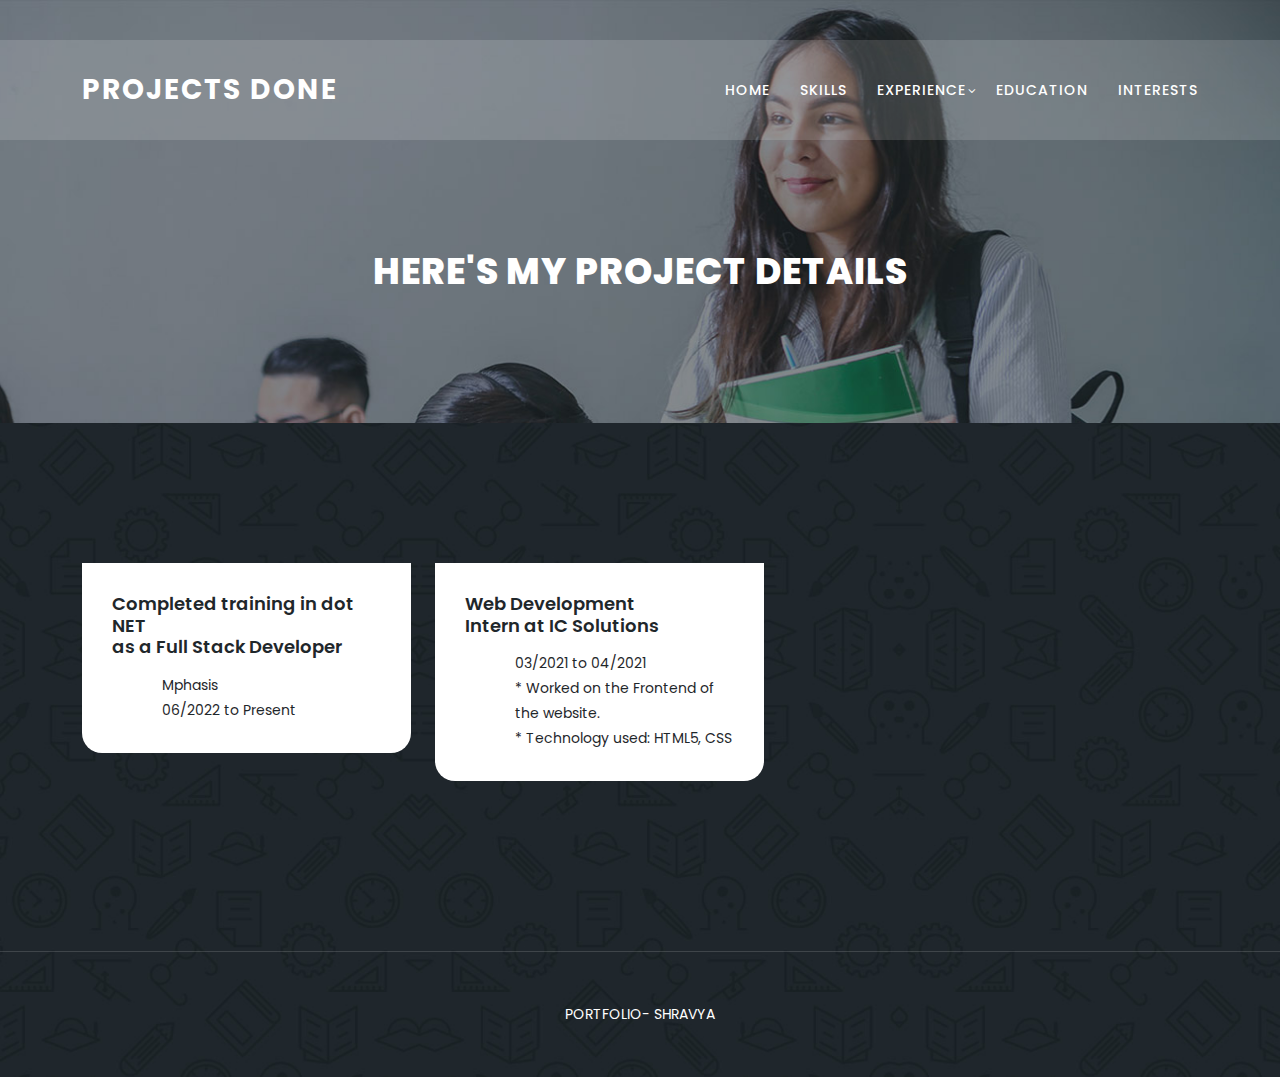
==== meeting-details.html @ 257df7a7 "Add project files." ====
<!DOCTYPE html>
<html lang="en">

  <head>

    <meta charset="utf-8">
    <meta name="viewport" content="width=device-width, initial-scale=1, shrink-to-fit=no">
    <meta name="description" content="">
    <meta name="author" content="Template Mo">
    <link href="https://fonts.googleapis.com/css?family=Poppins:100,200,300,400,500,600,700,800,900" rel="stylesheet">

    <title>Experience - Projects Done</title>

    <!-- Bootstrap core CSS -->
    <link href="vendor/bootstrap/css/bootstrap.min.css" rel="stylesheet">


    <!-- Additional CSS Files -->
    <link rel="stylesheet" href="assets/css/fontawesome.css">
    <link rel="stylesheet" href="assets/css/templatemo-edu-meeting.css">
    <link rel="stylesheet" href="assets/css/owl.css">
    <link rel="stylesheet" href="assets/css/lightbox.css">
<!--

TemplateMo 569 Edu Meeting

https://templatemo.com/tm-569-edu-meeting

-->
  </head>

  <body>



      <!-- Sub Header -->
      <div class="sub-header">
          <div class="container">
              <div class="row">
                  <div class="col-lg-8 col-sm-8">

                  </div>

              </div>
          </div>
      </div>

      <!-- ***** Header Area Start ***** -->
      <header class="header-area header-sticky">
          <div class="container">
              <div class="row">
                  <div class="col-12">
                      <nav class="main-nav">
                          <!-- ***** Logo Start ***** -->
                          <a href="index.html" class="logo">
                              Projects Done
                          </a>
                          <!-- ***** Logo End ***** -->
                          <!-- ***** Menu Start ***** -->
                          <ul class="nav">
                              <li><a href="index.html">Home</a></li>

                              <li><a href="index.html">Skills</a></li>
                              <li class="has-sub">
                                  <a href="javascript:void(0)">Experience</a>
                                  <ul class="sub-menu">
                                      <li><a href="meetings.html">Work Experience</a></li>
                                      <li><a href="meeting-details.html">Projects Done</a></li>
                                  </ul>
                              </li>
                              <li><a href="index.html">Education</a></li>
                              <li><a href="index.html">Interests</a></li>
                          </ul>
                          <a class='menu-trigger'>
                              <span>Menu</span>
                          </a>
                          <!-- ***** Menu End ***** -->
                      </nav>
                  </div>
              </div>
          </div>
      </header>
      <!-- ***** Header Area End ***** -->

      <section class="heading-page header-text" id="top">
          <div class="container">
              <div class="row">
                  <div class="col-lg-12">
                      <h2>Here's my Project Details</h2>
                  </div>
              </div>
          </div>
      </section>


      <section class="meetings-page" id="meetings">
          <div class="container">
              <div class="row">
                  <div class="col-lg-12">
                      <div class="row">

                          <div class="col-lg-12">
                              <div class="row grid">
                                  <div class="col-lg-4 templatemo-item-col all soon">
                                      <div class="meeting-item">

                                          <div class="down-content">
                                              <a href="meeting-details.html"><h4>Completed training in dot NET <br> as a Full Stack Developer</h4></a>
                                              <p>Mphasis </p>
                                              <p> 06/2022 to Present </p>
                                          </div>
                                      </div>
                                  </div>
                                  <div class="col-lg-4 templatemo-item-col all imp">
                                      <div class="meeting-item">

                                          <div class="down-content">
                                              <a href="meeting-details.html"><h4>Web Development <br> Intern at IC Solutions</h4></a>
                                              <p>
                                                  03/2021 to 04/2021 <br>
                                                  * Worked on the Frontend of the website. <br>
                                                  * Technology used: HTML5, CSS
                                              </p>
                                          </div>
                                      </div>
                                  </div>

                              </div>
                          </div>
                      </div>
                  </div>

              </div>
          </div>

          <div class="footer">
              <p>
                  Portfolio- SHRAVYA
              </p>
          </div>
      </section>

      <!-- Scripts -->
      <!-- Bootstrap core JavaScript -->
      <script src="vendor/jquery/jquery.min.js"></script>
      <script src="vendor/bootstrap/js/bootstrap.bundle.min.js"></script>

      <script src="assets/js/isotope.min.js"></script>
      <script src="assets/js/owl-carousel.js"></script>
      <script src="assets/js/lightbox.js"></script>
      <script src="assets/js/tabs.js"></script>
      <script src="assets/js/video.js"></script>
      <script src="assets/js/slick-slider.js"></script>
      <script src="assets/js/custom.js"></script>
      <script>
          //according to loftblog tut
          $('.nav li:first').addClass('active');

          var showSection = function showSection(section, isAnimate) {
              var
                  direction = section.replace(/#/, ''),
                  reqSection = $('.section').filter('[data-section="' + direction + '"]'),
                  reqSectionPos = reqSection.offset().top - 0;

              if (isAnimate) {
                  $('body, html').animate({
                      scrollTop: reqSectionPos
                  },
                      800);
              } else {
                  $('body, html').scrollTop(reqSectionPos);
              }

          };

          var checkSection = function checkSection() {
              $('.section').each(function () {
                  var
                      $this = $(this),
                      topEdge = $this.offset().top - 80,
                      bottomEdge = topEdge + $this.height(),
                      wScroll = $(window).scrollTop();
                  if (topEdge < wScroll && bottomEdge > wScroll) {
                      var
                          currentId = $this.data('section'),
                          reqLink = $('a').filter('[href*=\\#' + currentId + ']');
                      reqLink.closest('li').addClass('active').
                          siblings().removeClass('active');
                  }
              });
          };

          $('.main-menu, .responsive-menu, .scroll-to-section').on('click', 'a', function (e) {
              e.preventDefault();
              showSection($(this).attr('href'), true);
          });

          $(window).scroll(function () {
              checkSection();
          });
      </script>
  </body>


  </body>

</html>
---- assets/css/templatemo-edu-meeting.css ----
/*

TemplateMo 569 Edu Meeting

https://templatemo.com/tm-569-edu-meeting

*/

/* ---------------------------------------------
Table of contents
------------------------------------------------
01. font & reset css
02. reset
03. global styles
04. header
05. banner
06. features
07. testimonials
08. contact
09. footer
10. preloader
11. search
12. portfolio

--------------------------------------------- */
/* 
---------------------------------------------
font & reset css
--------------------------------------------- 
*/
@import url("https://fonts.googleapis.com/css?family=Poppins:100,200,300,400,500,600,700,800,900");
/* 
---------------------------------------------
reset
--------------------------------------------- 
*/
html, body, div, span, applet, object, iframe, h1, h2, h3, h4, h5, h6, p, blockquote, div
pre, a, abbr, acronym, address, big, cite, code, del, dfn, em, font, img, ins, kbd, q,
s, samp, small, strike, strong, sub, sup, tt, var, b, u, i, center, dl, dt, dd, ol, ul, li,
figure, header, nav, section, article, aside, footer, figcaption {
  margin: 0;
  padding: 0;
  border: 0;
  outline: 0;
}

.clearfix:after {
  content: ".";
  display: block;
  clear: both;
  visibility: hidden;
  line-height: 0;
  height: 0;
}

.clearfix {
  display: inline-block;
}

html[xmlns] .clearfix {
  display: block;
}

* html .clearfix {
  height: 1%;
}

ul, li {
  padding: 0;
  margin: 0;
  list-style: none;
}

header, nav, section, article, aside, footer, hgroup {
  display: block;
}

* {
  box-sizing: border-box;
}

html, body {
  font-family: 'Poppins', sans-serif;
  font-weight: 400;
  background-color: #fff;
  font-size: 16px;
  -ms-text-size-adjust: 100%;
  -webkit-font-smoothing: antialiased;
  -moz-osx-font-smoothing: grayscale;
}

a {
  text-decoration: none !important;
  color: #3CF;
}

a:hover {
	color: #FC3;
}

h1, h2, h3, h4, h5, h6 {
  margin-top: 0px;
  margin-bottom: 0px;
}

ul {
  margin-bottom: 0px;
}

p {
  font-size: 14px;
  line-height: 25px;
  color: #2a2a2a;
}

img {
  width: 100%;
  overflow: hidden;
}

/* 
---------------------------------------------
global styles
--------------------------------------------- 
*/
html,
body {
  background: #fff;
  font-family: 'Poppins', sans-serif;
}

::selection {
  background: #f5a425;
  color: #fff;
}

::-moz-selection {
  background: #f5a425;
  color: #fff;
}

@media (max-width: 991px) {
  html, body {
    overflow-x: hidden;
  }
  .mobile-top-fix {
    margin-top: 30px;
    margin-bottom: 0px;
  }
  .mobile-bottom-fix {
    margin-bottom: 30px;
  }
  .mobile-bottom-fix-big {
    margin-bottom: 60px;
  }
}

.main-button-red a {
  font-size: 13px;
  color: #fff;
  background-color: #a12c2f;
  padding: 12px 30px;
  display: inline-block;
  border-radius: 22px;
  font-weight: 500;
  text-transform: uppercase;
  transition: all .3s;
}

.main-button-red a:hover {
  opacity: 0.9;
}

.main-button-yellow a {
  font-size: 13px;
  color: #fff;
  background-color: #f5a425;
  padding: 12px 30px;
  display: inline-block;
  border-radius: 22px;
  font-weight: 500;
  text-transform: uppercase;
  transition: all .3s;
}

.main-button-yellow a:hover {
  opacity: 0.9;
}

.section-heading h2 {
  line-height: 40px;
  margin-top: 0px;
  margin-bottom: 50px; 
  padding-bottom: 20px;
  border-bottom: 1px solid rgba(250,250,250,0.15);
  font-size: 22px;
  font-weight: 700;
  text-transform: uppercase;
  color: #fff;
}


/* 
---------------------------------------------
header
--------------------------------------------- 
*/

.sub-header {
  background-color: #1f272b;
  position: relative;
  z-index: 1111;
}

.sub-header .left-content p {
  color: #fff;
  padding: 8px 0px;
  font-size: 13px;
}

.sub-header .right-icons {
  text-align: right;
  padding: 8px 0px;
}

.sub-header .right-icons ul li {
  display: inline-block;
  margin-left: 15px;
}

.sub-header .right-icons ul li a {
  color: #fff;
  font-size: 14px;
  transition: all .3s;
}

.sub-header .right-icons ul li a:hover {
  color: #f5a425;
}

.sub-header .left-content p em {
   font-style: normal;
   color: #f5a425;
}

.background-header {
  background-color: #fff!important;
  height: 80px!important;
  position: fixed!important;
  top: 0!important;
  left: 0;
  right: 0;
  box-shadow: 0px 0px 10px rgba(0,0,0,0.15)!important;
}

.background-header .main-nav .nav li a {
  color: #1e1e1e!important;
}

.background-header .logo,
.background-header .main-nav .nav li a {
  color: #1e1e1e!important;
}

.background-header .main-nav .nav li:hover a {
  color: #fb5849!important;
}

.background-header .nav li a.active {
  color: #fb5849!important;
}

.header-area {
  background-color: rgba(250,250,250,0.15);
  position: absolute;
  top: 40px;
  left: 0;
  right: 0;
  z-index: 100;
  -webkit-transition: all .5s ease 0s;
  -moz-transition: all .5s ease 0s;
  -o-transition: all .5s ease 0s;
  transition: all .5s ease 0s;
}

.header-area .main-nav {
  min-height: 80px;
  background: transparent;
}

.header-area .main-nav .logo {
  line-height: 100px;
  color: #fff;
  font-size: 28px;
  font-weight: 700;
  text-transform: uppercase;
  letter-spacing: 2px;
  float: left;
  -webkit-transition: all 0.3s ease 0s;
  -moz-transition: all 0.3s ease 0s;
  -o-transition: all 0.3s ease 0s;
  transition: all 0.3s ease 0s;
}

.background-header .main-nav .logo {
  line-height: 75px;
}

.background-header .nav {
  margin-top: 20px !important;
}

.header-area .main-nav .nav {
  float: right;
  margin-top: 30px;
  margin-right: 0px;
  background-color: transparent;
  -webkit-transition: all 0.3s ease 0s;
  -moz-transition: all 0.3s ease 0s;
  -o-transition: all 0.3s ease 0s;
  transition: all 0.3s ease 0s;
  position: relative;
  z-index: 999;
}

.header-area .main-nav .nav li {
  padding-left: 15px;
  padding-right: 15px;
}

.header-area .main-nav .nav li:last-child {
  padding-right: 0px;
}

.header-area .main-nav .nav li a {
  display: block;
  font-weight: 500;
  font-size: 14px;
  text-transform: uppercase;
  color: #fff;
  -webkit-transition: all 0.3s ease 0s;
  -moz-transition: all 0.3s ease 0s;
  -o-transition: all 0.3s ease 0s;
  transition: all 0.3s ease 0s;
  height: 40px;
  line-height: 40px;
  border: transparent;
  letter-spacing: 1px;
}

.header-area .main-nav .nav li:hover a,
.header-area .main-nav .nav li a.active {
  color: #f5a425!important;
}

.background-header .main-nav .nav li:hover a,
.background-header .main-nav .nav li a.active {
  color: #f5a425!important;
  opacity: 1;
}

.header-area .main-nav .nav li.has-sub {
  position: relative;
  padding-right: 15px;
}

.header-area .main-nav .nav li.has-sub:after {
  font-family: FontAwesome;
  content: "\f107";
  font-size: 12px;
  color: #fff;
  position: absolute;
  right: 5px;
  top: 12px;
}

.background-header .main-nav .nav li.has-sub:after {
  color: #1e1e1e;
}

.header-area .main-nav .nav li.has-sub ul.sub-menu {
  position: absolute;
  width: 200px;
  box-shadow: 0 2px 28px 0 rgba(0, 0, 0, 0.06);
  overflow: hidden;
  top: 40px;
  opacity: 0;
  transition: all .3s;
  transform: translateY(+2em);
  visibility: hidden;
  z-index: -1;
}

.header-area .main-nav .nav li.has-sub ul.sub-menu li {
  margin-left: 0px;
  padding-left: 0px;
  padding-right: 0px;
}

.header-area .main-nav .nav li.has-sub ul.sub-menu li a {
  opacity: 1;
  display: block;
  background: #f7f7f7;
  color: #2a2a2a!important;
  padding-left: 20px;
  height: 40px;
  line-height: 40px;
  -webkit-transition: all 0.3s ease 0s;
  -moz-transition: all 0.3s ease 0s;
  -o-transition: all 0.3s ease 0s;
  transition: all 0.3s ease 0s;
  position: relative;
  font-size: 13px;
  font-weight: 400;
  border-bottom: 1px solid #eee;
}

.header-area .main-nav .nav li.has-sub ul li a:hover {
  background: #fff;
  color: #f5a425!important;
  padding-left: 25px;
}

.header-area .main-nav .nav li.has-sub ul li a:hover:before {
  width: 3px;
}

.header-area .main-nav .nav li.has-sub:hover ul.sub-menu {
  visibility: visible;
  opacity: 1;
  z-index: 1;
  transform: translateY(0%);
  transition-delay: 0s, 0s, 0.3s;
}

.header-area .main-nav .menu-trigger {
  cursor: pointer;
  display: block;
  position: absolute;
  top: 33px;
  width: 32px;
  height: 40px;
  text-indent: -9999em;
  z-index: 99;
  right: 40px;
  display: none;
}

.background-header .main-nav .menu-trigger {
  top: 23px;
}

.header-area .main-nav .menu-trigger span,
.header-area .main-nav .menu-trigger span:before,
.header-area .main-nav .menu-trigger span:after {
  -moz-transition: all 0.4s;
  -o-transition: all 0.4s;
  -webkit-transition: all 0.4s;
  transition: all 0.4s;
  background-color: #1e1e1e;
  display: block;
  position: absolute;
  width: 30px;
  height: 2px;
  left: 0;
}

.background-header .main-nav .menu-trigger span,
.background-header .main-nav .menu-trigger span:before,
.background-header .main-nav .menu-trigger span:after {
  background-color: #1e1e1e;
}

.header-area .main-nav .menu-trigger span:before,
.header-area .main-nav .menu-trigger span:after {
  -moz-transition: all 0.4s;
  -o-transition: all 0.4s;
  -webkit-transition: all 0.4s;
  transition: all 0.4s;
  background-color: #1e1e1e;
  display: block;
  position: absolute;
  width: 30px;
  height: 2px;
  left: 0;
  width: 75%;
}

.background-header .main-nav .menu-trigger span:before,
.background-header .main-nav .menu-trigger span:after {
  background-color: #1e1e1e;
}

.header-area .main-nav .menu-trigger span:before,
.header-area .main-nav .menu-trigger span:after {
  content: "";
}

.header-area .main-nav .menu-trigger span {
  top: 16px;
}

.header-area .main-nav .menu-trigger span:before {
  -moz-transform-origin: 33% 100%;
  -ms-transform-origin: 33% 100%;
  -webkit-transform-origin: 33% 100%;
  transform-origin: 33% 100%;
  top: -10px;
  z-index: 10;
}

.header-area .main-nav .menu-trigger span:after {
  -moz-transform-origin: 33% 0;
  -ms-transform-origin: 33% 0;
  -webkit-transform-origin: 33% 0;
  transform-origin: 33% 0;
  top: 10px;
}

.header-area .main-nav .menu-trigger.active span,
.header-area .main-nav .menu-trigger.active span:before,
.header-area .main-nav .menu-trigger.active span:after {
  background-color: transparent;
  width: 100%;
}

.header-area .main-nav .menu-trigger.active span:before {
  -moz-transform: translateY(6px) translateX(1px) rotate(45deg);
  -ms-transform: translateY(6px) translateX(1px) rotate(45deg);
  -webkit-transform: translateY(6px) translateX(1px) rotate(45deg);
  transform: translateY(6px) translateX(1px) rotate(45deg);
  background-color: #1e1e1e;
}

.background-header .main-nav .menu-trigger.active span:before {
  background-color: #1e1e1e;
}

.header-area .main-nav .menu-trigger.active span:after {
  -moz-transform: translateY(-6px) translateX(1px) rotate(-45deg);
  -ms-transform: translateY(-6px) translateX(1px) rotate(-45deg);
  -webkit-transform: translateY(-6px) translateX(1px) rotate(-45deg);
  transform: translateY(-6px) translateX(1px) rotate(-45deg);
  background-color: #1e1e1e;
}

.background-header .main-nav .menu-trigger.active span:after {
  background-color: #1e1e1e;
}

.header-area.header-sticky {
  min-height: 80px;
}

.header-area .nav {
  margin-top: 30px;
}

.header-area.header-sticky .nav li a.active {
  color: #f5a425;
}

@media (max-width: 1200px) {
  .header-area .main-nav .nav li {
    padding-left: 7px;
    padding-right: 7px;
  }
  .header-area .main-nav:before {
    display: none;
  }
}

@media (max-width: 767px) {
  .header-area .main-nav .logo {
    color: #1e1e1e;
  }
  .header-area.header-sticky .nav li a:hover,
  .header-area.header-sticky .nav li a.active {
    color: #f5a425!important;
    opacity: 1;
  }
  .header-area.header-sticky .nav li.search-icon a {
    width: 100%;
  }
  .header-area {
    background-color: #f7f7f7;
    padding: 0px 15px;
    height: 100px;
    box-shadow: none;
    text-align: center;
  }
  .header-area .container {
    padding: 0px;
  }
  .header-area .logo {
    margin-left: 30px;
  }
  .header-area .menu-trigger {
    display: block !important;
  }
  .header-area .main-nav {
    overflow: hidden;
  }
  .header-area .main-nav .nav {
    float: none;
    width: 100%;
    display: none;
    -webkit-transition: all 0s ease 0s;
    -moz-transition: all 0s ease 0s;
    -o-transition: all 0s ease 0s;
    transition: all 0s ease 0s;
    margin-left: 0px;
  }
  .header-area .main-nav .nav li:first-child {
    border-top: 1px solid #eee;
  }
  .header-area.header-sticky .nav {
    margin-top: 100px !important;
  }
  .header-area .main-nav .nav li {
    width: 100%;
    background: #fff;
    border-bottom: 1px solid #eee;
    padding-left: 0px !important;
    padding-right: 0px !important;
  }
  .header-area .main-nav .nav li a {
    height: 50px !important;
    line-height: 50px !important;
    padding: 0px !important;
    border: none !important;
    background: #f7f7f7 !important;
    color: #191a20 !important;
  }
  .header-area .main-nav .nav li a:hover {
    background: #eee !important;
    color: #f5a425!important;
  }
  .header-area .main-nav .nav li.has-sub ul.sub-menu {
    position: relative;
    visibility: inherit;
    opacity: 1;
    z-index: 1;
    transform: translateY(0%);
    top: 0px;
    width: 100%;
    box-shadow: none;
    height: 0px;
    transition: all 0s;
  }
  .header-area .main-nav .nav li.submenu ul li a {
    font-size: 12px;
    font-weight: 400;
  }
  .header-area .main-nav .nav li.submenu ul li a:hover:before {
    width: 0px;
  }
  .header-area .main-nav .nav li.has-sub ul.sub-menu {
    height: auto;
  }
  .header-area .main-nav .nav li.has-sub:after {
    color: #3B566E;
    right: 30px;
    font-size: 14px;
    top: 15px;
  }
  .header-area .main-nav .nav li.submenu:hover ul, .header-area .main-nav .nav li.submenu:focus ul {
    height: 0px;
  }
}

@media (min-width: 767px) {
  .header-area .main-nav .nav {
    display: flex !important;
  }
}


/* 
---------------------------------------------
banner
--------------------------------------------- 
*/

.main-banner {
  position: relative;
  max-height: 100%;
  overflow: hidden;
  margin-bottom: -7px;
}

#bg-video {
    min-width: 100%;
    min-height: 100vh;
    max-width: 100%;
    max-height: 100vh;
    object-fit: cover;
    z-index: -1;
}

#bg-video::-webkit-media-controls {
    display: none !important;
}

.video-overlay {
    position: absolute;
    background-color: rgba(31,39,43,0.75);
    top: 0;
    left: 0;
    bottom: 0;
    right: 0;
    width: 100%;
}

.main-banner .caption {
  position: absolute;
  top: 50%;
  transform: translateY(-50%);
}

.main-banner .caption h6 {
  margin-top: 0px;
  font-size: 15px;
  text-transform: uppercase;
  font-weight: 600;
  color: #fff;
  letter-spacing: 1px;
}

.main-banner .caption h2 {
  margin-top: 20px;
  margin-bottom: 20px;
  font-size: 36px;
  text-transform: uppercase;
  font-weight: 800;
  color: #fff;
  letter-spacing: 1px;
}

.main-banner .caption h2 em {
  font-style: normal;
  color: #f5a425;
  font-weight: 900;
}

.main-banner .caption p {
  color: #fff;
  font-size: 14px;
  max-width: 570px;
}

.main-banner .caption .main-button-red {
  margin-top: 30px;
}

@media screen and (max-width: 767px) {

  .main-banner .caption h6 {
    font-weight: 500;
  }

  .main-banner .caption h2 {
    font-size: 36px;
  }

}


/*
---------------------------------------------
services
---------------------------------------------
*/

.services {
  margin-top: -135px;
  position: absolute;
  width: 100%;
}

.services .item {
  background-image: url(../images/service-item-bg.jpg);
  background-repeat: no-repeat;
  background-size: cover;
  background-position: center center;
  border-radius: 20px;
  text-align: center;
  color: #fff;
  padding: 40px;
}

.services .item .icon {
  max-width: 60px;
  margin: 0 auto;
}

.services .item h4 {
  margin-top: 25px;
  margin-bottom: 15px;
  font-size: 18px;
  font-weight: 600;
}

.services .item p {
  color: #fff;
  font-size: 13px;
}

.services .owl-nav {
  display: inline-block !important;
  text-align: center;
  position: absolute;
  width: 100%;
  top: 50%;
  transform: translateY(-25px);
}
    
.services .owl-nav .owl-prev{
  margin-right: 10px;
  outline: none;
  position: absolute;
  left: -80px;
}

.services .owl-nav .owl-prev span,
.services .owl-nav .owl-next span {
  opacity: 0;
}

.services .owl-nav .owl-prev:before {
  display: inline-block;
  font-family: 'FontAwesome';
  color: #1e1e1e;
  font-size: 25px;
  font-weight: 700;
  content: '\f104';
  background-color: #fff;
  width: 50px;
  height: 50px;
  border-radius: 50%;
  line-height: 50px;
}

.services .owl-nav .owl-prev {
  opacity: 1;
  transition: all .5s;
}

.services .owl-nav .owl-prev:hover {
  opacity: 0.9;
}

.services .owl-nav .owl-next {
  opacity: 1;
  transition: all .5s;
}

.services .owl-nav .owl-next:hover {
  opacity: 0.9;
}

.services .owl-nav .owl-next{
  margin-left: 10px;
  outline: none;
  position: absolute;
  right: -85px;
}

.services .owl-nav .owl-next:before {
  display: inline-block;
  font-family: 'FontAwesome';
  color: #1e1e1e;
  font-size: 25px;
  font-weight: 700;
  content: '\f105';
  background-color: #fff;
  width: 50px;
  height: 50px;
  border-radius: 50%;
  line-height: 50px;
}


/*
---------------------------------------------
upcoming meetings
---------------------------------------------
*/

section.upcoming-meetings {
  background-image: url(../images/meetings-bg.jpg);
  background-position: center center;
  background-attachment: fixed;
  background-repeat: no-repeat;
  background-size: cover;
  padding-top: 230px;
  padding-bottom: 110px;
}

section.upcoming-meetings .section-heading {
  text-align: center;
}

section.upcoming-meetings .categories {
  background-color: #fff;
  border-radius: 20px;
  padding: 40px;
  margin-right: 45px;
}

section.upcoming-meetings .categories h4 {
  font-size: 18px;
  font-weight: 600;
  color: #1f272b;
  margin-bottom: 30px;
  padding-bottom: 20px;
  border-bottom: 1px solid #eee;
}

section.upcoming-meetings .categories ul li {
  display: inline-block;
  margin-bottom: 15px;
}

section.upcoming-meetings .categories ul li a {
  font-size: 15px;
  color: #1f272b;
  font-weight: 500;
  transition: all .3s;
}

section.upcoming-meetings .categories ul li a:hover {
  color: #a12c2f;
}

section.upcoming-meetings .categories .main-button-red {
  border-top: 1px solid #eee;
  padding-top: 30px;
  margin-top: 15px;
}

section.upcoming-meetings .categories .main-button-red a {
  width: 100%;
  text-align: center;
}

.meeting-item {
  margin-bottom: 30px;
}

.meeting-item .thumb {
  position: relative;
}

.meeting-item .thumb img {
  border-top-right-radius: 20px;
  border-top-left-radius: 20px;
}

.meeting-item .thumb .price {
  position: absolute;
  left: 20px;
  top: 20px;
}

.meeting-item .thumb .price span {
  font-size: 16px;
  color: #1f272b;
  font-weight: 600;
  background-color: rgba(250,250,250,0.9);
  padding: 7px 12px;
  border-radius: 10px;
}

.meeting-item .down-content {
  background-color: #fff;
  padding: 30px;
  border-bottom-right-radius: 20px;
  border-bottom-left-radius: 20px;
}

.meeting-item .down-content .date {
  float: left;
  text-align: center;
  display: inline-block;
  margin-right: 20px;
}

.meeting-item .down-content .date h6 {
  font-size: 13px;
  text-transform: uppercase;
  font-weight: 600;
  color: #a12c2f;
}

.meeting-item .down-content .date span {
  display: block;
  color: #1f272b;
  font-size: 22px;
  margin-top: 7px;
}

.meeting-item .down-content h4 {
  font-size: 18px;
  color: #1f272b;
  font-weight: 600;
  display: inline-block;
  margin-bottom: 15px;
}

.meeting-item .down-content p {
  margin-left: 50px;
  color: #1f272b;
  font-size: 14px;
}



/*
---------------------------------------------
apply now
---------------------------------------------
*/

section.apply-now {
  background-image: url(../images/apply-bg.jpg);
  background-position: center center;
  background-attachment: fixed;
  background-repeat: no-repeat;
  background-size: cover;
  padding: 140px 0px;
}

section.apply-now .item {
  background-color: rgba(250,250,250,0.15);
  padding: 40px;
  margin-bottom: 30px;
}

section.apply-now .item h3 {
  color: #fff;
  text-transform: uppercase;
  font-size: 24px;
  font-weight: 700;
  margin-bottom: 20px;
}

section.apply-now .item p {
  color: #fff;
  margin-bottom: 20px;
}

.accordions {
  border-radius: 20px;
  padding: 40px;
  background-color: #fff;
  margin-left: 45px;
}
.accordions .accordion {
  border-bottom: 1px solid #eee;
}
.accordions .last-accordion {
  border-bottom: none;
}
.accordion-head {
  padding: 20px;  
  font-size: 18px;
  font-weight: 700;
  color: #1f272b;
  cursor: pointer;
  transition: color 200ms ease-in-out;
  border-bottom: 1px solid #fff;
}
@media screen and (min-width: 768px) {
  .accordion-head {
    padding: 1rem;
    font-size: 1.2rem;
  }
}
.accordion-head .icon {
  float: right;
  transition: transform 200ms ease-in-out;
}
.accordion-head.is-open {
  color: #f5a425;
  border-bottom: none;
}
.accordion-head.is-open .icon {
  transform: rotate(45deg);
}
.accordion-body {
  overflow: hidden;
  height: 0;
  transition: height 300ms ease-in-out;
  border-bottom: 1px solid #fff;
}
.accordion-body > .content {
  padding: 20px;
  padding-top: 0;
}


/* 
---------------------------------------------
courses
--------------------------------------------- 
*/

section.our-courses {
  background-image: url(../images/meetings-bg.jpg);
  background-position: center center;
  background-attachment: fixed;
  background-repeat: no-repeat;
  background-size: cover;
  padding-top: 140px;
  padding-bottom: 130px;
}

.our-courses .item .down-content {
  background-color: #fff;
}

.our-courses .item .down-content h4 {
  padding: 25px;
  font-size: 18px;
  color: #1f272b;
  text-align: center; 
  border-bottom: 1px solid #eee;
}

.our-courses .item .down-content .info {
  padding: 25px;
}

.our-courses .item .down-content .info ul li {
  display: inline-block;
  margin-right: 1px;
}

.our-courses .item .down-content .info ul li i {
  color: #f5a425;
  font-size: 14px;
}



.our-courses .owl-nav {
  text-align: center;
  position: absolute;
  width: 100%;
  top: 50%;
  transform: translateY(-45px);
}


.our-courses .owl-dots .owl-dot {
  transition: all .5s;
  width: 20px;
  height: 7px;
  background-color: #fff;
  margin: 0px 5px;
  border-radius: 50%;
  outline: none;
}

.our-courses .owl-dots .active {
  width: 24px;
  height: 8px;
  border-radius: 4px;
}
    
.our-courses .owl-nav .owl-prev{
  margin-right: 10px;
  outline: none;
  position: absolute;
  left: -80px;
}

.our-courses .owl-nav .owl-prev span,
.our-courses .owl-nav .owl-next span {
  opacity: 0;
}

.our-courses .owl-nav .owl-prev:before {
  display: inline-block;
  font-family: 'FontAwesome';
  color: #1e1e1e;
  font-size: 25px;
  font-weight: 700;
  content: '\f104';
  background-color: #fff;
  width: 50px;
  height: 50px;
  border-radius: 50%;
  line-height: 50px;
}

.our-courses .owl-nav .owl-prev {
  opacity: 1;
  transition: all .5s;
}

.our-courses .owl-nav .owl-prev:hover {
  opacity: 0.9;
}

.our-courses .owl-nav .owl-next {
  opacity: 1;
  transition: all .5s;
}

.our-courses .owl-nav .owl-next:hover {
  opacity: 0.9;
}

.our-courses .owl-nav .owl-next{
  margin-left: 10px;
  outline: none;
  position: absolute;
  right: -85px;
}


/*
---------------------------------------------
our facts
---------------------------------------------
*/

section.our-facts {
  background-image: url(../images/facts-bg.jpg);
  background-position: center center;
  background-attachment: fixed;
  background-repeat: no-repeat;
  background-size: cover;
  padding: 140px 0px 125px 0px;
}

section.our-facts h2 {
  font-size: 38px;
  color: #fff;
  line-height: 50px;
  font-weight: 700;
  letter-spacing: 0.5px;
  margin-bottom: 50px;
}

.count-area-content {
  text-align: center;
  background-color: rgba(250,250,250,0.15);
  border-radius: 20px;
  padding: 25px 30px 35px 30px;
  margin: 15px 0px;
}

.percentage .count-digit:after {
  content: '%';
  margin-left: 3px;
}

.count-digit {
    margin: 5px 0px;
    color: #f5a425;
    font-weight: 700;
    font-size: 36px;
}
.count-title {
    font-size: 18px;
    font-weight: 500;
    color: #fff;
    letter-spacing: 0.5px;
}

.new-students {
  margin-top: 45px;
}

section.our-facts .video {
  text-align: center;
  margin-left: 70px;
  background-image: url(../images/video-item-bg.jpg);
  background-repeat: no-repeat;
  background-position: center center;
  background-size: cover;
  border-radius: 20px;
}

section.our-facts .video img {
  padding: 170px 0px;
  max-width: 56px;
}


/* 
---------------------------------------------
contact us
--------------------------------------------- 
*/

section.contact-us {
  background-image: url(../images/meetings-bg.jpg);
  background-position: center center;
  background-attachment: fixed;
  background-repeat: no-repeat;
  background-size: cover;
  padding: 140px 0px 0px 0px;
}

section.contact-us #contact {
  background-color: #fff;
  border-radius: 20px;
  padding: 40px;
}


section.contact-us #contact h2 {
  text-transform: uppercase;
  color: #fff;
  border-bottom: 1px solid #eee;
  margin-bottom: 40px;
  padding-bottom: 20px;
  font-size: 22px;
  font-weight: 700;
}

section.contact-us #contact input {
  width: 100%;
  height: 40px;
  border-radius: 20px;
  background-color: #f7f7f7;
  outline: none;
  border: none;
  box-shadow: none;
  font-size: 13px;
  font-weight: 500;
  color: #7a7a7a;
  padding: 0px 15px;
  margin-bottom: 30px;
}

section.contact-us #contact textarea {
  width: 100%;
  min-height: 140px;
  max-height: 180px;
  border-radius: 20px;
  background-color: #f7f7f7;
  outline: none;
  border: none;
  box-shadow: none;
  font-size: 13px;
  font-weight: 500;
  color: #7a7a7a;
  padding: 15px;
  margin-bottom: 30px;
}

section.contact-us #contact button {
  font-size: 13px;
  color: #fff;
  background-color: #a12c2f;
  padding: 12px 30px;
  display: inline-block;
  border-radius: 22px;
  font-weight: 500;
  text-transform: uppercase;
  transition: all .3s;
  border: none;
  outline: none;
}

section.contact-us #contact button:hover {
  opacity: 0.9;
}

section.contact-us .right-info {
  background-color: #a12c2f;
  border-radius: 30px;
  padding: 40px;
}

section.contact-us .right-info ul li {
  display: inline-block;
  border-bottom: 1px solid rgba(250,250,250,0.15);
  margin-bottom: 50px;
  padding-bottom: 50px;
}

section.contact-us .right-info ul li:last-child {
  margin-bottom: 0;
  padding-bottom: 0;
  border-bottom: none;
}

section.contact-us .right-info ul li h6 {
  color: #fff;
  font-size: 10px;
  font-weight: 600;
  margin-bottom: 40px;
}

section.contact-us .right-info ul li span {
  display: block;
  font-size: 18px;
  color: #fff;
  font-weight: 700;
}

.footer {
  text-align: center;
  margin-top: 140px;
  border-top: 1px solid rgba(250,250,250,0.15);
  padding: 50px 0px;
}
.footer p {
  text-transform: uppercase;
  font-size: 14px;
  color: #fff;
}

.footer p a {
  color: #f5a425;
}


/*
---------------------------------------------
heading page
---------------------------------------------
*/

section.heading-page {
  background-image: url(../images/heading-bg.jpg);
  background-position: center center;
  background-repeat: no-repeat;
  background-size: cover;
  padding-top: 230px;
  padding-bottom: 110px;
  text-align: center;
}

section.heading-page h6 {
  margin-top: 0px;
  font-size: 15px;
  text-transform: uppercase;
  font-weight: 600;
  color: #fff;
  letter-spacing: 1px;
}

section.heading-page h2 {
  margin-top: 20px;
  margin-bottom: 20px;
  font-size: 36px;
  text-transform: uppercase;
  font-weight: 800;
  color: #fff;
  letter-spacing: 1px;
}


/*
---------------------------------------------
upcoming meetings page
---------------------------------------------
*/

section.meetings-page {
  background-image: url(../images/meetings-page-bg.jpg);
  background-position: center center;
  background-attachment: fixed;
  background-repeat: no-repeat;
  background-size: cover;
  padding-top: 140px;
  padding-bottom: 0px;
}

section.meetings-page .filters {
  text-align: center;
  margin-bottom: 60px;
}

section.meetings-page .filters li {
  font-size: 13px;
  color: #a12c2f;
  background-color: #fff;
  padding: 11px 30px;
  display: inline-block;
  border-radius: 22px;
  font-weight: 600;
  text-transform: uppercase;
  transition: all .3s;
  cursor: pointer;
  margin: 0px 3px;
}

section.meetings-page .filters ul li.active,
section.meetings-page .filters ul li:hover {
  background-color: #a12c2f;
  color: #fff;
}

section.meetings-page .pagination {
  text-align: center;
  width: 100%;
  margin-top: 30px;
  display: inline-block;
}

section.meetings-page .pagination ul li {
  display: inline-block;
}

section.meetings-page .pagination ul li a {
  width: 40px;
  height: 40px;
  background-color: #fff;
  border-radius: 10px;
  color: #1f272b;
  display: inline-block;
  text-align: center;
  line-height: 40px;
  font-weight: 600;
  font-size: 15px;
  transition: all .3s;
}

section.meetings-page .main-button-red {
  text-align: center;
}

section.meetings-page .main-button-red a {
  padding: 12px 60px;
  text-align: center;
  margin-top: 30px;
}

section.meetings-page .pagination ul li.active a,
section.meetings-page .pagination ul li a:hover {
  background-color: #a12c2f;
  color: #fff;
}

.meeting-single-item .thumb {
  position: relative;
}

.meeting-single-item .thumb img {
  border-top-right-radius: 20px;
  border-top-left-radius: 20px;
}

.meeting-single-item .thumb .price {
  position: absolute;
  left: 20px;
  top: 20px;
}

.meeting-single-item .thumb .price span {
  font-size: 16px;
  color: #1f272b;
  font-weight: 600;
  background-color: rgba(250,250,250,0.9);
  padding: 7px 12px;
  border-radius: 10px;
}

.meeting-single-item .down-content {
  background-color: #fff;
  padding: 40px;
  border-bottom-right-radius: 20px;
  border-bottom-left-radius: 20px;
}

.meeting-single-item .thumb .date {
  position: absolute;
  background-color: rgba(250,250,250,0.9);
  width: 80px;
  height: 80px;
  text-align: center;
  padding: 15px 0px;
  border-radius: 10px;
  right: 20px;
  top: 20px;
}

.meeting-single-item .thumb .date h6 {
  font-size: 13px;
  text-transform: uppercase;
  font-weight: 600;
  color: #a12c2f;
}

.meeting-single-item .thumb .date span {
  display: block;
  color: #1f272b;
  font-size: 22px;
  margin-top: 7px;
}

.meeting-single-item .down-content h4 {
  font-size: 22px;
  color: #1f272b;
  font-weight: 600;
  display: inline-block;
  margin-bottom: 15px;
}

.meeting-single-item .down-content h5 {
  font-size: 18px;
  color: #1f272b;
  font-weight: 700;
  display: inline-block;
  margin-bottom: 15px;
}

.meeting-single-item .down-content p {
  color: #1f272b;
  font-size: 14px;
}

.meeting-single-item .down-content p.description {
  margin-top: 40px;
  padding-top: 40px;
  border-top: 1px solid #eee;
  margin-bottom: 40px;
  padding-bottom: 40px;
  border-bottom: 1px solid #eee;
}

.meeting-single-item .down-content .share {
  margin-top: 40px;
  padding-top: 40px;
  border-top: 1px solid #eee;
}

.meeting-single-item .down-content .share h5 {
  float: left;
  margin-right: 10px;
  margin-bottom: 0px;
}

.meeting-single-item .down-content .share ul li {
  display: inline;
}

.meeting-single-item .down-content .share ul li a {
  font-size: 14px;
  color: #1f272b;
  transition: all .3s;
}

.meeting-single-item .down-content .share ul li a:hover {
  color: #f5a425;
}

/* Meeting item column */
.templatemo-item-col {
	width: 31%;
}

@media (max-width: 992px) {
	.templatemo-item-col {
		width: 45%;
	}
}

@media (max-width: 767px) {
	.templatemo-item-col {
		width: 100%;
	}
}

/* 
---------------------------------------------
responsive
--------------------------------------------- 
*/

@media (max-width: 1300px) {
  .services .owl-nav .owl-next{
    right: -30px;
  }
  .services .owl-nav .owl-prev{
    left: -25px;
  }
  .our-courses .owl-nav .owl-next{
    right: -30px;
  }
  .our-courses .owl-nav .owl-prev{
    left: -25px;
  }
}

@media (max-width: 1200px) {
  .services .owl-nav .owl-next{
    right: -70px;
  }
  .services .owl-nav .owl-prev{
    left: -65px;
  }
  .our-courses .owl-nav .owl-next{
    right: -70px;
  }
  .our-courses .owl-nav .owl-prev{
    left: -65px;
  }
}

@media (max-width: 1085px) {
  .services .owl-nav .owl-next{
    right: -30px;
  }
  .services .owl-nav .owl-prev{
    left: -25px;
  }
  .our-courses .owl-nav .owl-next{
    right: -30px;
  }
  .our-courses .owl-nav .owl-prev{
    left: -25px;
  }
}

@media (max-width: 1005px) {
  .services .owl-nav .owl-next{
    display: none;
  }
  .services .owl-nav .owl-prev{
    display: none;
  }
  .our-courses .owl-nav .owl-next{
    display: none;
  }
  .our-courses .owl-nav .owl-prev{
    display: none;
  }
}

@media (max-width: 992px) {

  .main-banner .caption {
    top: 60%;
  }

  .main-banner .caption h2 {
    margin-top: 10px;
    margin-bottom: 10px;
    font-size: 22px;
  }

  .main-banner .caption .main-button-red {
    margin-top: 15px;
  }

  .services {
    margin-top: 60px;
  }

  section.upcoming-meetings {
    padding-top: 400px;
  }

  section.upcoming-meetings .categories {
    margin-right: 0px;
    margin-bottom: 30px;
  }

  .accordions {
    margin-left: 0px;
  }

  .new-students {
    margin-top: 15px;
  }

  section.our-facts .video {
    margin-left: 0px;
    margin-top: 15px;
  }

  section.contact-us #contact {
    margin-bottom: 30px;
  }

}

@media (max-width: 767px) {

  .sub-header .left-content p {
    display: none;
  }

  .sub-header .right-icons {
    text-align: center;
  }

  .main-nav .nav .sub-menu {
    display: none;
  }

  .header-area .main-nav .nav li ul.sub-menu li a {
    color: #1f272b;
  }

}
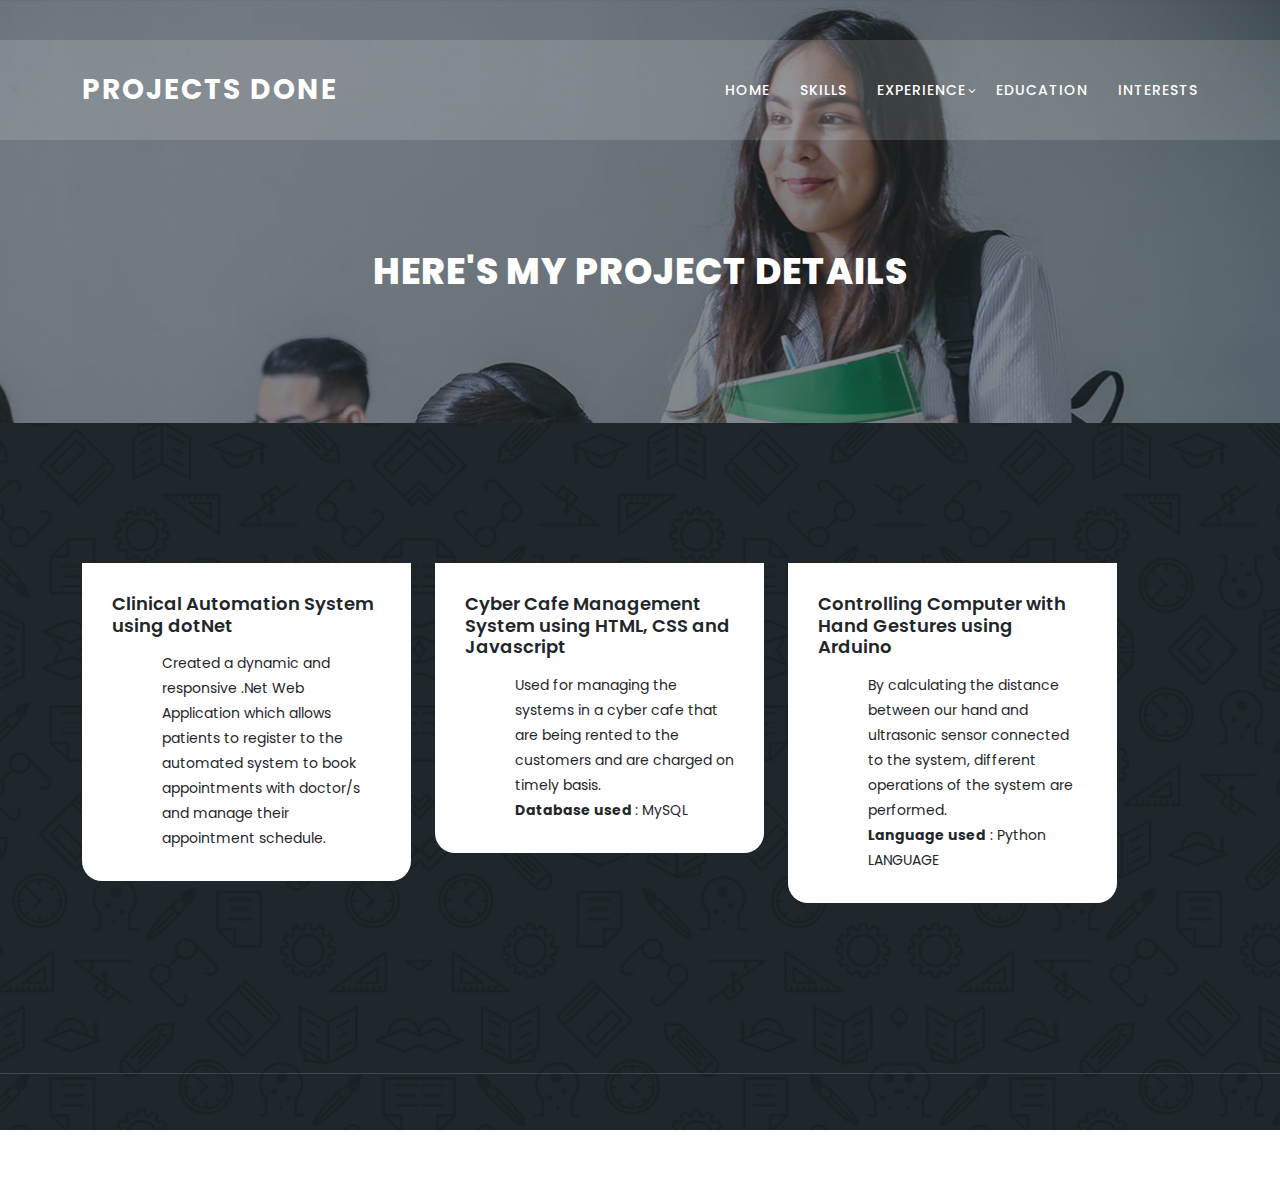
==== commit 520e65de: "Update meeting-details.html" ====
--- a/meeting-details.html
+++ b/meeting-details.html
@@ -101,25 +101,47 @@
 
                           <div class="col-lg-12">
                               <div class="row grid">
-                                  <div class="col-lg-4 templatemo-item-col all soon">
+                                  <div class="col-lg-4 templatemo-item-col all imp">
                                       <div class="meeting-item">
 
                                           <div class="down-content">
-                                              <a href="meeting-details.html"><h4>Completed training in dot NET <br> as a Full Stack Developer</h4></a>
-                                              <p>Mphasis </p>
-                                              <p> 06/2022 to Present </p>
+                                              <a href="meeting-details.html"><h4>Clinical Automation System using dotNet</h4></a>
+                                              <p>
+                                                  Created a dynamic and responsive .Net Web Application which
+                                                  allows patients to register to the automated system to book
+                                                  appointments with doctor/s and manage their appointment schedule.
+
+                                              </p>
                                           </div>
                                       </div>
                                   </div>
-                                  <div class="col-lg-4 templatemo-item-col all imp">
+                                  <div class="col-lg-4 templatemo-item-col all soon">
                                       <div class="meeting-item">
 
                                           <div class="down-content">
-                                              <a href="meeting-details.html"><h4>Web Development <br> Intern at IC Solutions</h4></a>
+                                              <a href="meeting-details.html"><h4>Cyber Cafe Management System using HTML, CSS and Javascript</h4></a>
                                               <p>
-                                                  03/2021 to 04/2021 <br>
-                                                  * Worked on the Frontend of the website. <br>
-                                                  * Technology used: HTML5, CSS
+                                                  Used for managing the systems in a cyber cafe that are being
+                                                  rented to the customers and are charged on timely basis.
+                                              </p>
+                                              <p> <b>Database used </b>: MySQL </p>
+                                          </div>
+                                      </div>
+                                  </div>
+                                  <div class="col-lg-4 templatemo-item-col all soon">
+                                      <div class="meeting-item">
+
+                                          <div class="down-content">
+                                              <a href="meeting-details.html">
+                                                  <h4>
+                                                      Controlling Computer with Hand Gestures using
+                                                      Arduino
+                                                  </h4>
+                                              </a>
+                                              <p>By calculating the distance between our hand and ultrasonic sensor connected to the system, different operations of the system are performed. </p>
+                                              <p>
+                                                  <b>Language used</b> : Python
+                                                  LANGUAGE
                                               </p>
                                           </div>
                                       </div>
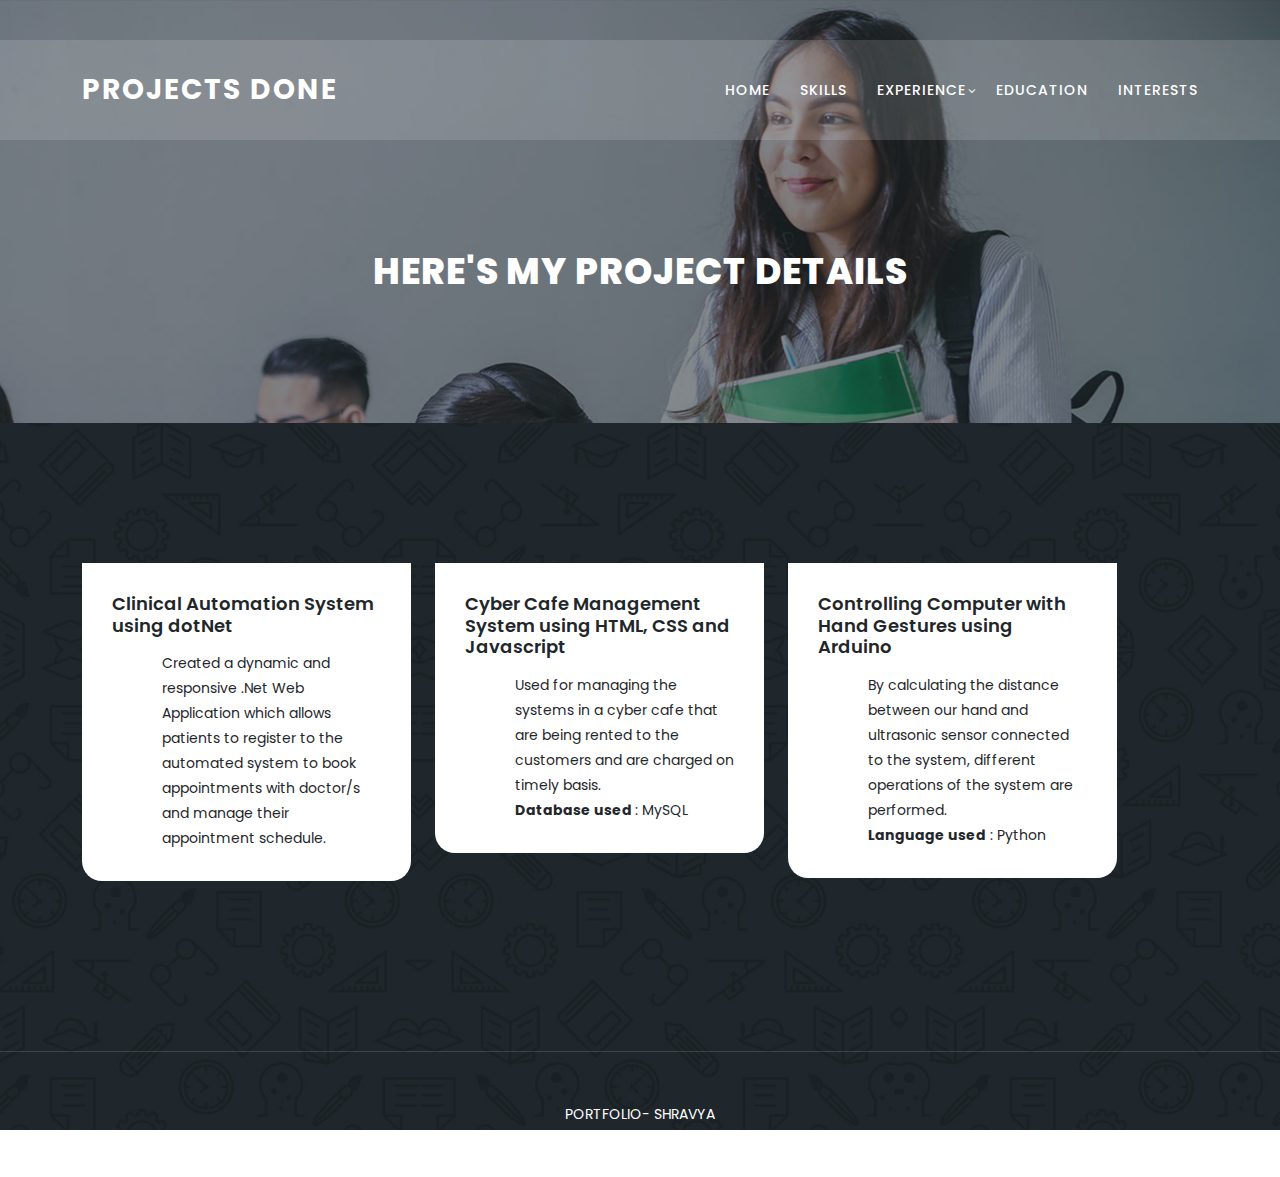
==== commit 126f7aac: "Update meeting-details.html" ====
--- a/meeting-details.html
+++ b/meeting-details.html
@@ -141,7 +141,7 @@
                                               <p>By calculating the distance between our hand and ultrasonic sensor connected to the system, different operations of the system are performed. </p>
                                               <p>
                                                   <b>Language used</b> : Python
-                                                  LANGUAGE
+                                                 
                                               </p>
                                           </div>
                                       </div>
